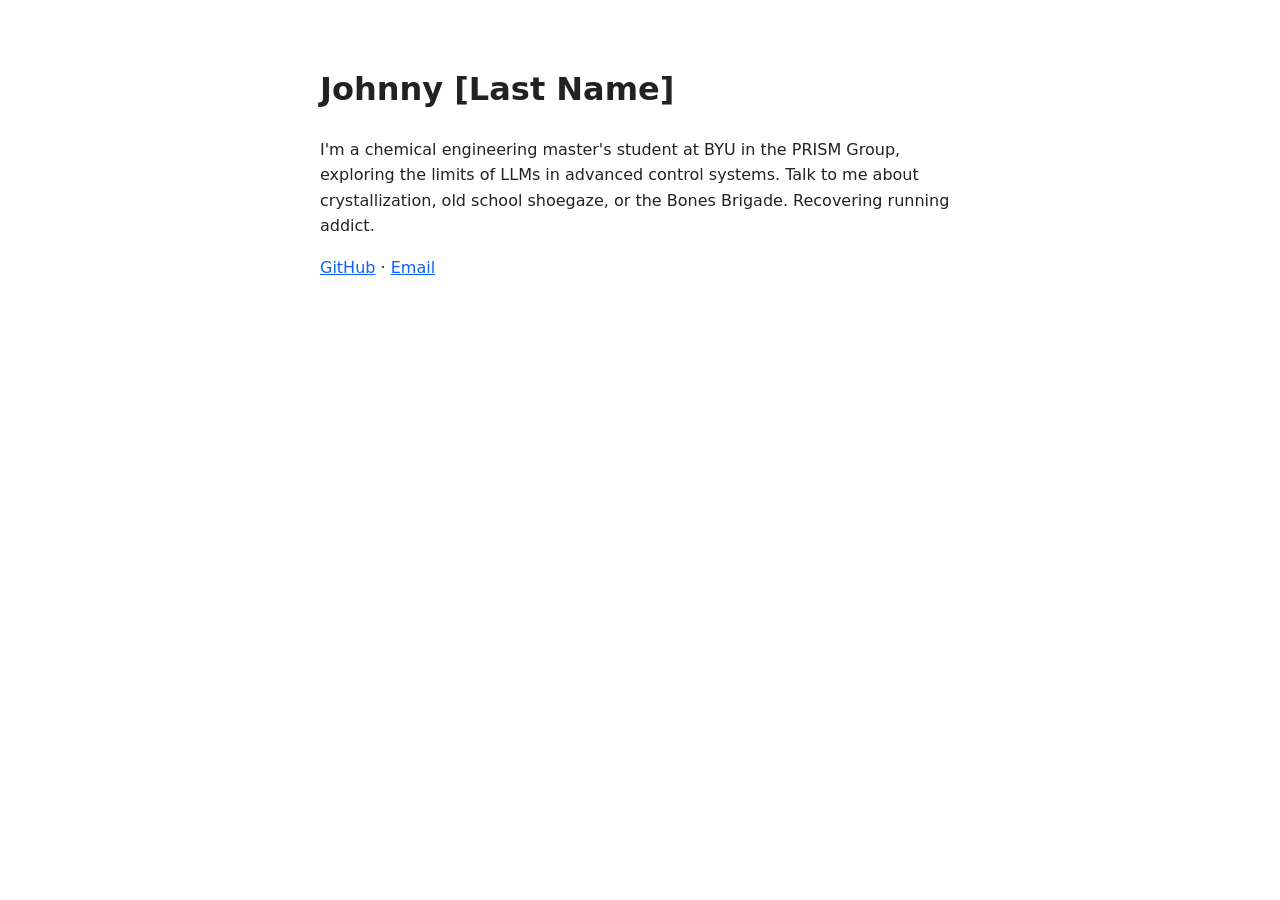
==== index.html @ 67bc6d4d "Add initial HTML structure for personal webpage" ====
<!DOCTYPE html>
<html lang="en">
<head>
  <meta charset="UTF-8">
  <meta name="viewport" content="width=device-width, initial-scale=1.0">
  <title>Johnny Pershing</title>
  <style>
    body {
      max-width: 40rem;
      margin: 4rem auto;
      padding: 0 1rem;
      font-family: system-ui, sans-serif;
      line-height: 1.6;
      color: #222;
    }
    a { color: #0b5fff; }
  </style>
</head>
<body>
  <h1>Johnny [Last Name]</h1>
  <p>
    I'm a chemical engineering master's student at BYU in the PRISM Group,
    exploring the limits of LLMs in advanced control systems. Talk to me 
    about crystallization, old school shoegaze, or the Bones Brigade. 
    Recovering running addict.
  </p>
  <p>
    <a href="https://github.com/YOURUSERNAME">GitHub</a> ·
    <a href="mailto:you@example.com">Email</a>
  </p>
</body>
</html>
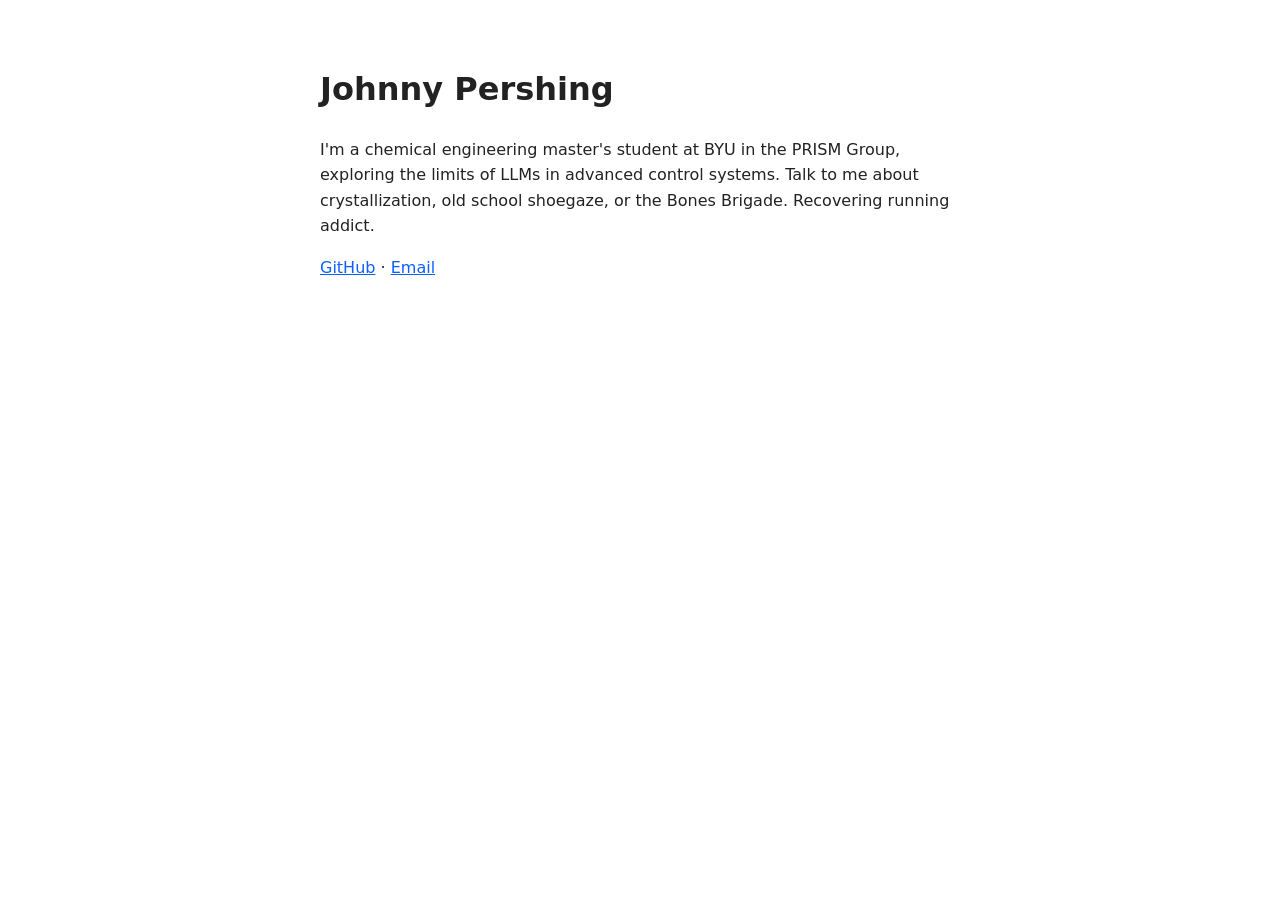
==== commit 47791576: "Update name and contact links in index.html" ====
--- a/index.html
+++ b/index.html
@@ -17,7 +17,7 @@
   </style>
 </head>
 <body>
-  <h1>Johnny [Last Name]</h1>
+  <h1>Johnny Pershing</h1>
   <p>
     I'm a chemical engineering master's student at BYU in the PRISM Group,
     exploring the limits of LLMs in advanced control systems. Talk to me 
@@ -25,8 +25,8 @@
     Recovering running addict.
   </p>
   <p>
-    <a href="https://github.com/YOURUSERNAME">GitHub</a> ·
-    <a href="mailto:you@example.com">Email</a>
+    <a href="https://github.com/jjpersh">GitHub</a> ·
+    <a href="persh@byu.edu">Email</a>
   </p>
 </body>
 </html>
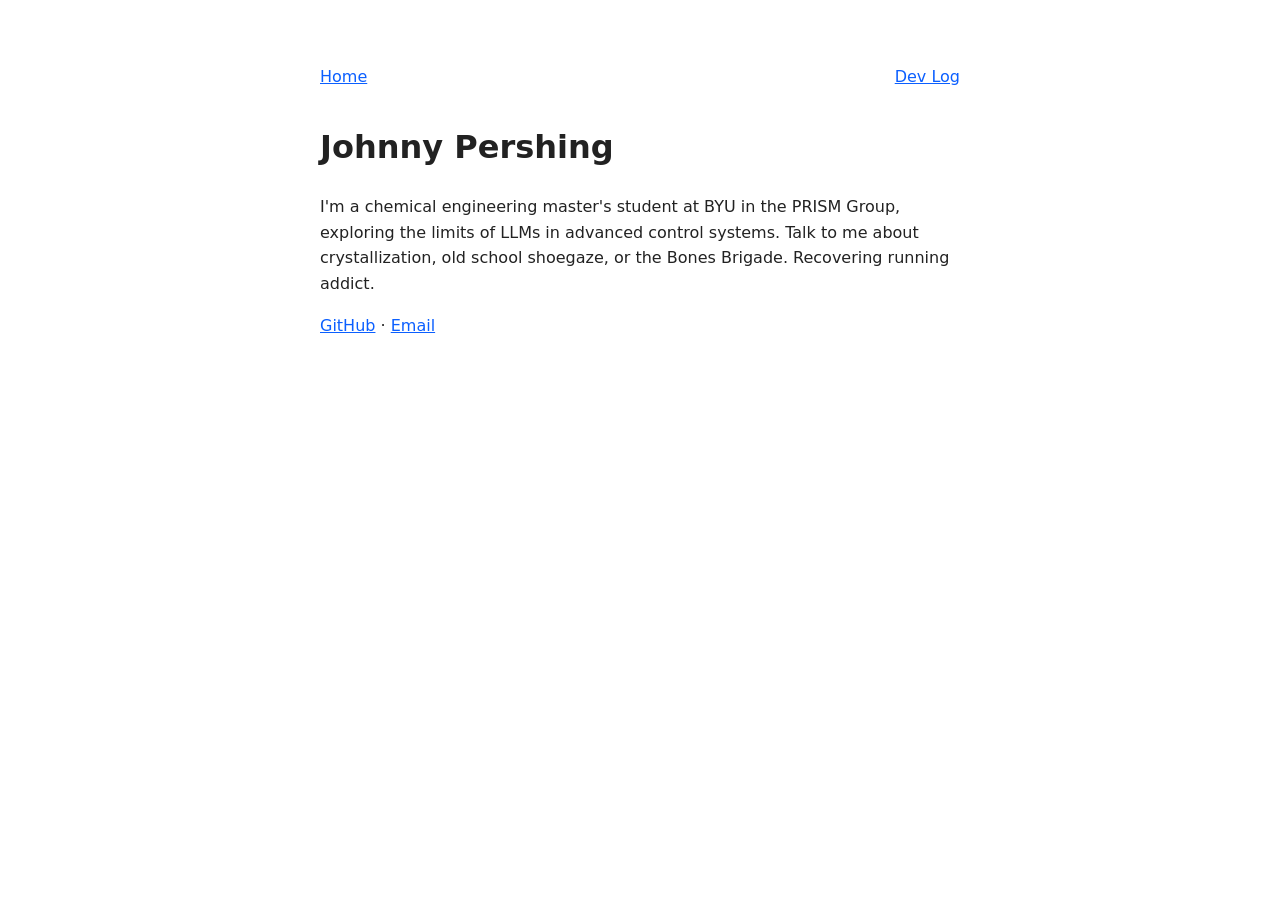
==== commit 044d6068: "day2 final" ====
--- a/index.html
+++ b/index.html
@@ -4,20 +4,18 @@
   <meta charset="UTF-8">
   <meta name="viewport" content="width=device-width, initial-scale=1.0">
   <title>Johnny Pershing</title>
-  <style>
-    body {
-      max-width: 40rem;
-      margin: 4rem auto;
-      padding: 0 1rem;
-      font-family: system-ui, sans-serif;
-      line-height: 1.6;
-      color: #222;
-    }
-    a { color: #0b5fff; }
-  </style>
+  <link rel="stylesheet" href="styles.css">
 </head>
 <body>
-  <h1>Johnny Pershing</h1>
+  <header>
+    <nav>
+      <a href="index.html">Home</a>
+      <a href="devlog.html">Dev Log</a>
+    </nav>
+  </header>
+
+  <main>
+    <h1>Johnny Pershing</h1>
   <p>
     I'm a chemical engineering master's student at BYU in the PRISM Group,
     exploring the limits of LLMs in advanced control systems. Talk to me 
@@ -26,7 +24,8 @@
   </p>
   <p>
     <a href="https://github.com/jjpersh">GitHub</a> ·
-    <a href="persh@byu.edu">Email</a>
+    <a href="mailto:persh@byu.edu">Email</a>
   </p>
+  </main>
 </body>
 </html>
--- a/styles.css
+++ b/styles.css
@@ -0,0 +1,54 @@
+body {
+  max-width: 40rem;
+  margin: 4rem auto;
+  padding: 0 1rem;
+  font-family: system-ui, sans-serif;
+  line-height: 1.6;
+  color: #222;
+}
+
+a { color: #0b5fff; }
+
+nav {
+  display: flex;
+  gap: 1.5rem;
+  margin-bottom: 2rem;
+}
+
+nav a:first-child {
+  margin-right: auto;
+}
+
+.entry {
+  border-top: 1px solid #ddd;
+  padding-top: 1.5rem;
+  margin-top: 2rem;
+}
+
+.entry time {
+  display: block;
+  color: #666;
+  font-size: 0.9rem;
+  margin-bottom: 0.75rem;
+}
+
+figure { margin: 1rem 0; }
+
+img {
+  max-width: 100%;
+  height: auto;
+  border: 1px solid #ddd;
+  border-radius: 6px;
+}
+
+figcaption {
+  font-size: 0.85rem;
+  color: #666;
+  margin-top: 0.4rem;
+}
+
+code {
+  background: #f3f3f3;
+  padding: 0.1rem 0.3rem;
+  border-radius: 4px;
+}
